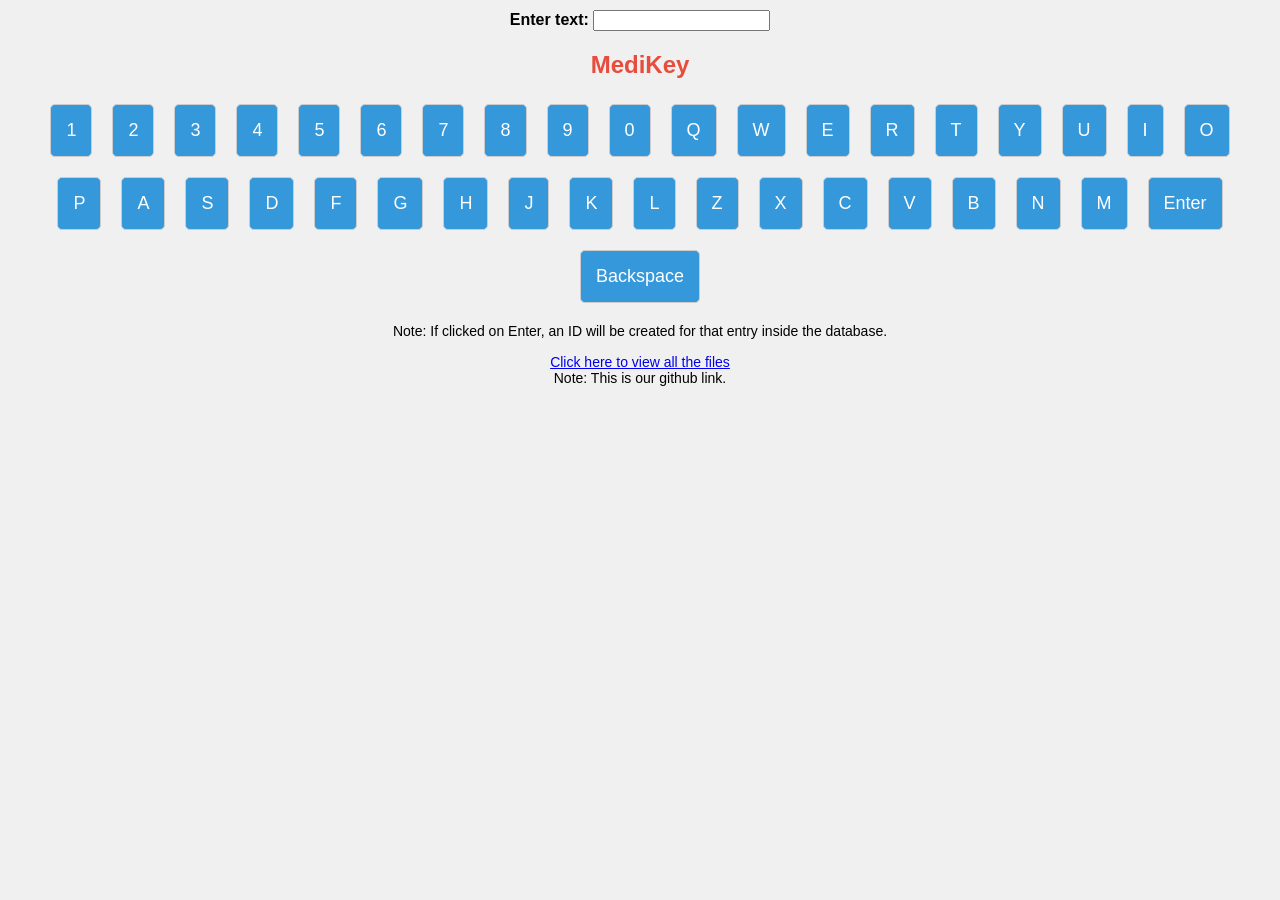
==== index.html @ c1f6da1a "Add files via upload" ====
<!DOCTYPE html>
<html lang="en">
<head>
    <meta charset="UTF-8">
    <meta name="viewport" content="width=device-width, initial-scale=1.0">
    <title>Emotion Analysis</title>
    <link rel="stylesheet" href="styles.css">
</head>
<body>
    <div>
        <label for="textInput">Enter text:</label>
        <input type="text" id="textInput">
    </div>
    <h2>MediKey</h2>
    <div id="virtualKeyboard" class="larger-keyboard"></div>
    <p>Note: If clicked on Enter, an ID will be created for that entry inside the database.</p>
    <p>
        <a href="https://example.com" target="_blank">Click here to view all the files</a>
        <br>
        Note: This is our github link.
    </p>
    <script src="your_script.js"></script>
</body>
</html>
---- styles.css ----
body {
    font-family: Arial, sans-serif;
    background-color: #f0f0f0; /* Light gray background */
    text-align: center;
}

div {
    margin: 10px;
}

label {
    font-weight: bold;
}

h2 {
    color:#e74c3c; /* Blue color for the heading */
}

#virtualKeyboard {
    display: flex;
    flex-wrap: wrap;
    justify-content: center;
    gap: 10px;
    margin-top: 20px; /* Increased margin for more spacing */
}

.larger-keyboard .key {
    padding: 15px;
    font-size: 18px;
}

.key {
    display: inline-block;
    padding: 10px;
    margin: 5px;
    border: 1px solid #ccc;
    cursor: pointer;
    background-color: #3498db; /* Blue background */
    color: #fff; /* White text color */
    border-radius: 5px;
}

.key:hover {
    background-color: #e74c3c; /* Red background on hover */
}

p {
    margin-top: 15px;
    font-size: 14px;
}
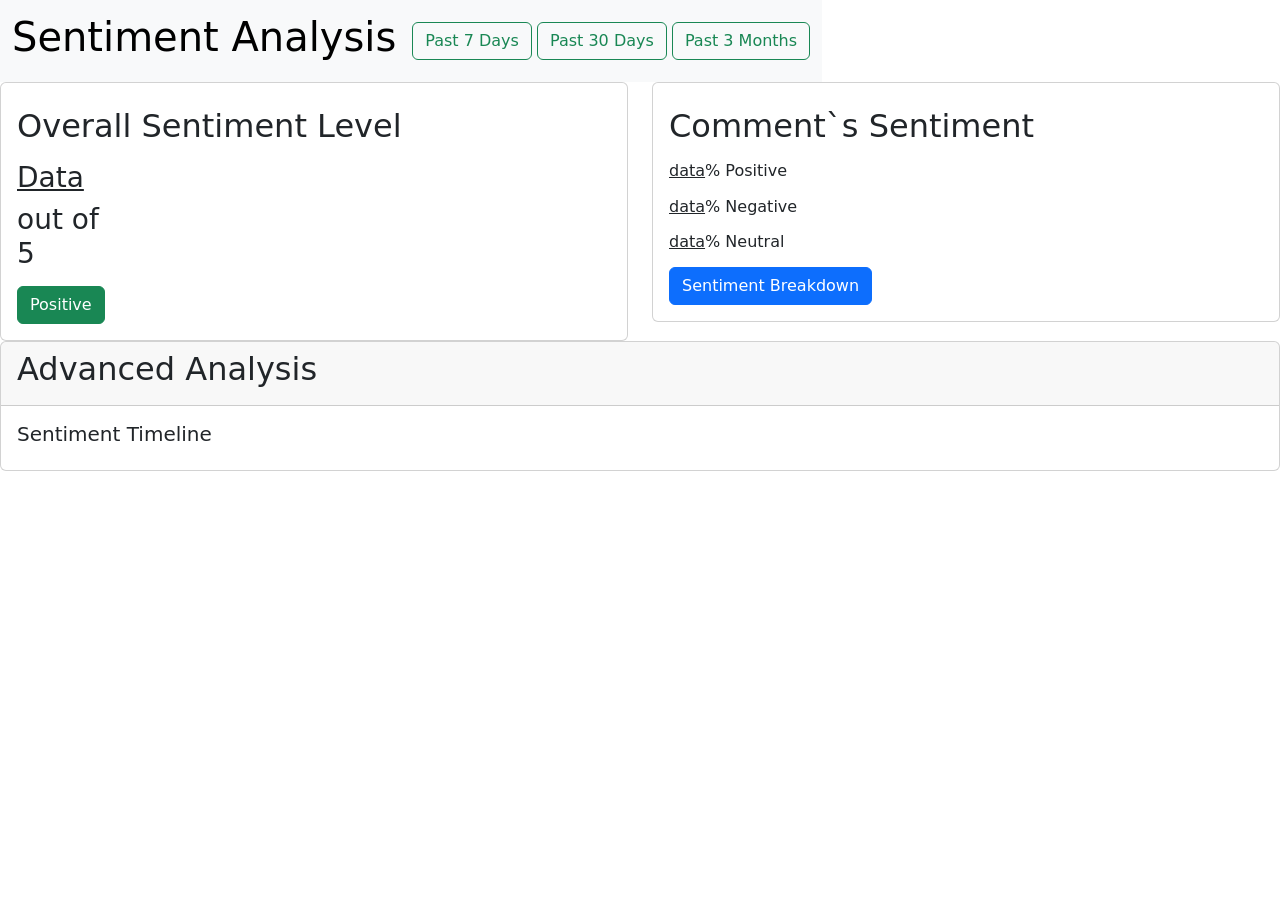
==== commit 38309e75: "Add files via upload" ====
--- a/index.html
+++ b/index.html
@@ -1,33 +1,64 @@
-<!DOCTYPE html>
-<html lang="en">
-<head>
-    <meta charset="UTF-8">
-    <meta name="viewport" content="width=device-width, initial-scale=1.0">
-    <title>Emotion Analysis</title>
-    <link rel="stylesheet" href="styles.css">
-</head>
-<body>
-    <div>
-        <label for="textInput">Enter text:</label>
-        <input type="text" id="textInput">
-    </div>
-    <h2>MediKey</h2>
-    <div id="virtualKeyboard" class="larger-keyboard"></div>
-    <p>Note: If clicked on Enter, an ID will be created for that entry inside the database.</p>
-    <p>
-        <a href="https://example.com" target="_blank">Click here to view all the files</a>
-        <br>
-        Note: This is our github link.
-    </p>
-    <script src="your_script.js"></script>
-</body>
-</html>
-
-
-
-
-
-
-
-
-
+<!DOCTYPE html>
+<html lang="en">
+<head>
+    <meta charset="UTF-8">
+    <meta name="viewport" content="width=device-width, initial-scale=1.0">
+    <title>Sentiment Analysis</title>
+    <link href="https://cdn.jsdelivr.net/npm/bootstrap@5.3.2/dist/css/bootstrap.min.css" rel="stylesheet" integrity="sha384-T3c6CoIi6uLrA9TneNEoa7RxnatzjcDSCmG1MXxSR1GAsXEV/Dwwykc2MPK8M2HN" crossorigin="anonymous">    
+    <link rel="stylesheet" href="style.css">
+</head>
+<body>
+    <div class="main">
+        <div class="tittle">
+            <nav class="navbar bg-body-tertiary">
+                <div class="container-fluid">
+                  <a class="navbar-brand"><h1>Sentiment Analysis<br></h1></a>
+                    <div class="pastbutton">
+                    <button class="btn btn-outline-success" type="submit">Past 7 Days</button>
+                    <button class="btn btn-outline-success" type="submit">Past 30 Days</button>
+                    <button class="btn btn-outline-success" type="submit">Past 3 Months</button>
+                    </div>
+                  </form>
+                </div>
+            </nav>
+        </div>
+    </div>
+    
+        <div class="timeline">
+            <div class="row">
+                <div class="col-sm-6 mb-3 mb-sm-0">
+                  <div class="card">
+                    <div class="card-body">
+                      <h5 class="card-title"><h2>Overall Sentiment Level</h2></h5>
+                      <p class="card-text"><h3><u>Data</u></h3> <h3>out of <br>5</h3> </p>
+                      <a href="#" class="btn btn-success">Positive</a>
+                    </div>
+                  </div>
+                </div>
+                <div class="col-sm-6">
+                  <div class="card">
+                    <div class="card-body">
+                      <h5 class="card-title"><h2>Comment`s Sentiment</h2></h5>
+                      <p class="card-text"><h6><u>data</u>% Positive</h6></p>
+                      <p class="card-text"><h6><u>data</u>% Negative</h6></p>
+                      <p class="card-text"><h6><u>data</u>% Neutral</h6></p>
+                      <a href="#" class="btn btn-primary">Sentiment Breakdown</a>
+                    </div>
+                  </div>
+                </div>
+              </div>
+        </div>
+        <div class="card">
+            <div class="card-header">
+              <h2>Advanced Analysis</h2>
+            </div>
+            <div class="card-body">
+              <h5 class="card-title">Sentiment Timeline</h5>
+              
+            </div>
+          </div>
+    </div>
+    <script src="https://cdn.jsdelivr.net/npm/bootstrap@5.3.2/dist/js/bootstrap.bundle.min.js" integrity="sha384-C6RzsynM9kWDrMNeT87bh95OGNyZPhcTNXj1NW7RuBCsyN/o0jlpcV8Qyq46cDfL" crossorigin="anonymous"></script>
+    <script src="app.js"></script>
+</body>
+</html>
--- a/style.css
+++ b/style.css
@@ -0,0 +1,13 @@
+.main{
+    display: flex;
+}
+.btn btn-outline-success{
+    align-self: flex-end;
+    margin: 2em;
+}
+.navbar bg-body-tertiary{
+    width: 100%;
+}
+.pastbutton{
+    
+}
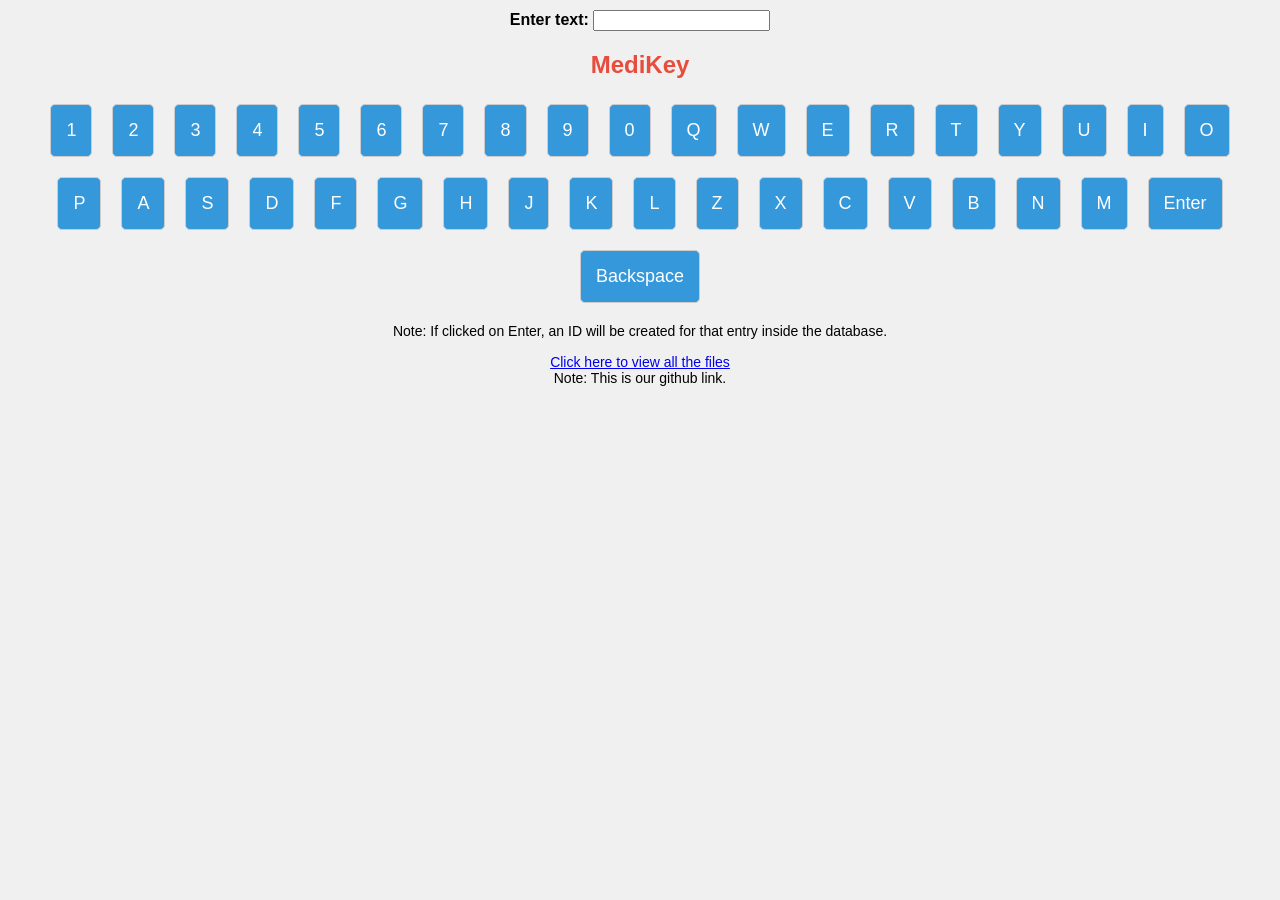
==== commit 2cb5ddf9: "Add files via upload" ====
--- a/index.html
+++ b/index.html
@@ -1,64 +1,33 @@
-<!DOCTYPE html>
-<html lang="en">
-<head>
-    <meta charset="UTF-8">
-    <meta name="viewport" content="width=device-width, initial-scale=1.0">
-    <title>Sentiment Analysis</title>
-    <link href="https://cdn.jsdelivr.net/npm/bootstrap@5.3.2/dist/css/bootstrap.min.css" rel="stylesheet" integrity="sha384-T3c6CoIi6uLrA9TneNEoa7RxnatzjcDSCmG1MXxSR1GAsXEV/Dwwykc2MPK8M2HN" crossorigin="anonymous">    
-    <link rel="stylesheet" href="style.css">
-</head>
-<body>
-    <div class="main">
-        <div class="tittle">
-            <nav class="navbar bg-body-tertiary">
-                <div class="container-fluid">
-                  <a class="navbar-brand"><h1>Sentiment Analysis<br></h1></a>
-                    <div class="pastbutton">
-                    <button class="btn btn-outline-success" type="submit">Past 7 Days</button>
-                    <button class="btn btn-outline-success" type="submit">Past 30 Days</button>
-                    <button class="btn btn-outline-success" type="submit">Past 3 Months</button>
-                    </div>
-                  </form>
-                </div>
-            </nav>
-        </div>
-    </div>
-    
-        <div class="timeline">
-            <div class="row">
-                <div class="col-sm-6 mb-3 mb-sm-0">
-                  <div class="card">
-                    <div class="card-body">
-                      <h5 class="card-title"><h2>Overall Sentiment Level</h2></h5>
-                      <p class="card-text"><h3><u>Data</u></h3> <h3>out of <br>5</h3> </p>
-                      <a href="#" class="btn btn-success">Positive</a>
-                    </div>
-                  </div>
-                </div>
-                <div class="col-sm-6">
-                  <div class="card">
-                    <div class="card-body">
-                      <h5 class="card-title"><h2>Comment`s Sentiment</h2></h5>
-                      <p class="card-text"><h6><u>data</u>% Positive</h6></p>
-                      <p class="card-text"><h6><u>data</u>% Negative</h6></p>
-                      <p class="card-text"><h6><u>data</u>% Neutral</h6></p>
-                      <a href="#" class="btn btn-primary">Sentiment Breakdown</a>
-                    </div>
-                  </div>
-                </div>
-              </div>
-        </div>
-        <div class="card">
-            <div class="card-header">
-              <h2>Advanced Analysis</h2>
-            </div>
-            <div class="card-body">
-              <h5 class="card-title">Sentiment Timeline</h5>
-              
-            </div>
-          </div>
-    </div>
-    <script src="https://cdn.jsdelivr.net/npm/bootstrap@5.3.2/dist/js/bootstrap.bundle.min.js" integrity="sha384-C6RzsynM9kWDrMNeT87bh95OGNyZPhcTNXj1NW7RuBCsyN/o0jlpcV8Qyq46cDfL" crossorigin="anonymous"></script>
-    <script src="app.js"></script>
-</body>
-</html>
+<!DOCTYPE html>
+<html lang="en">
+<head>
+    <meta charset="UTF-8">
+    <meta name="viewport" content="width=device-width, initial-scale=1.0">
+    <title>Emotion Analysis</title>
+    <link rel="stylesheet" href="styles.css">
+</head>
+<body>
+    <div>
+        <label for="textInput">Enter text:</label>
+        <input type="text" id="textInput">
+    </div>
+    <h2>MediKey</h2>
+    <div id="virtualKeyboard" class="larger-keyboard"></div>
+    <p>Note: If clicked on Enter, an ID will be created for that entry inside the database.</p>
+    <p>
+        <a href="https://github.com/AmritGaur/MediKey" target="_blank">Click here to view all the files</a>
+        <br>
+        Note: This is our github link.
+    </p>
+    <script src="your_script.js"></script>
+</body>
+</html>
+
+
+
+
+
+
+
+
+
--- a/styles.css
+++ b/styles.css
@@ -0,0 +1,53 @@
+body {
+    font-family: Arial, sans-serif;
+    background-color: #f0f0f0; /* Light gray background */
+    text-align: center;
+}
+
+div {
+    margin: 10px;
+}
+
+label {
+    font-weight: bold;
+}
+
+h2 {
+    color:#e74c3c; /* Blue color for the heading */
+}
+
+#virtualKeyboard {
+    display: flex;
+    flex-wrap: wrap;
+    justify-content: center;
+    gap: 10px;
+    margin-top: 20px; /* Increased margin for more spacing */
+}
+
+.larger-keyboard .key {
+    padding: 15px;
+    font-size: 18px;
+}
+
+.key {
+    display: inline-block;
+    padding: 10px;
+    margin: 5px;
+    border: 1px solid #ccc;
+    cursor: pointer;
+    background-color: #3498db; /* Blue background */
+    color: #fff; /* White text color */
+    border-radius: 5px;
+}
+
+.key:hover {
+    background-color: #e74c3c; /* Red background on hover */
+}
+
+p {
+    margin-top: 15px;
+    font-size: 14px;
+}
+
+
+
